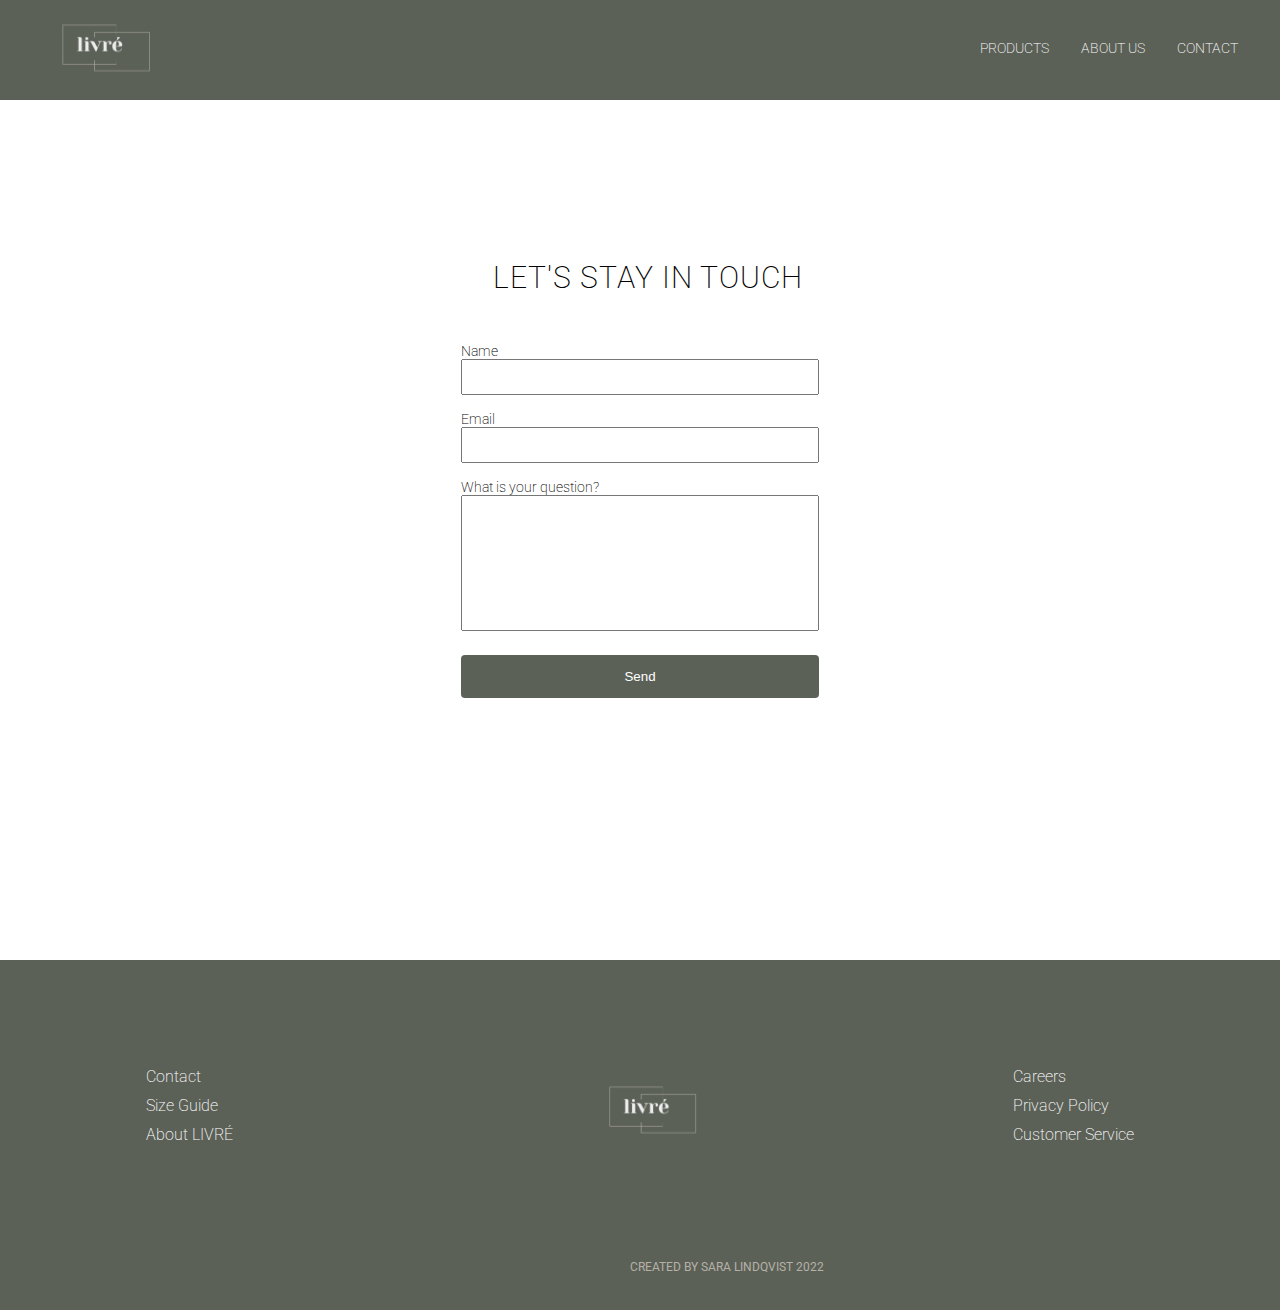
==== contact.html @ fe4cf936 "created productpage and contactpage, updated readme" ====
<!DOCTYPE html>
<html lang="en">
  <head>
    <meta charset="UTF-8" />
    <meta http-equiv="X-UA-Compatible" content="IE=edge" />
    <meta name="viewport" content="width=device-width, initial-scale=1.0" />
    <link
      href="https://fonts.googleapis.com/css2?family=Playfair+Display:wght@400;500;700&family=Roboto:wght@300;400;500;700&display=swap"
      rel="stylesheet"
    />
    <link
      href="https://fonts.googleapis.com/css2?family=Yeseva+One&display=swap"
      rel="stylesheet"
    />
    <link rel="icon" type="image/png" href="assets/favicon.png" />
    <link rel="stylesheet" href="stylesheets/products.css" />
    <link rel="stylesheet" href="stylesheets/style.css" />
    <link rel="stylesheet" href="stylesheets/contact.css" />
    <title>Livré</title>
  </head>
  <body>
    <header>
      <div class="header">
        <a href="/index.html"><img class="logo" src="assets/logo.png" /></a>
        <ul class="header-nav">
          <li><a href="/products.html">Products</a></li>
          <li><a href="/about.html">About Us</a></li>
          <li><a href="/contact.html">Contact</a></li>
        </ul>
      </div>
    </header>
    <main>
      <div class="product-text">LET'S STAY IN TOUCH</div>
      <div class="contact-form">
        <form action="/action_page.php">
          <label for="fname">Name</label><br />
          <input type="text" id="name" name="name" /><br /><br />
          <label for="lname">Email</label><br />
          <input type="text" id="email" name="email" /><br /><br />
          <label for="lname">What is your question?</label><br />
          <input type="text" id="question" name="question" /><br /><br />
          <input type="button" id="submit" value="Send" />
        </form>
      </div>
    </main>
    <footer>
      <div class="footer-box">
        <div class="menu">
          <li><a href="/contact.html">Contact</a></li>
          <li><a>Size Guide</a></li>
          <li><a>About LIVRÉ</a></li>
        </div>
        <div class="logo">
          <img class="logo" src="assets/logo.png" />
        </div>
        <div class="contact">
          <li><a>Careers</a></li>
          <li><a>Privacy Policy</a></li>
          <li><a>Customer Service</a></li>
        </div>
      </div>
      <div class="creator">Created By Sara Lindqvist 2022</div>
    </footer>
  </body>
</html>
---- stylesheets/products.css ----
.products {
  display: flex;
  flex-direction: column;
  margin-bottom: 5rem;
}

.product-text {
  font-family: "Roboto", sans-serif;
  font-weight: 200;
  letter-spacing: 1px;
  font-size: 30px;
  text-align: center;
  margin-top: 5rem;
  margin-left: 1rem;
}

.product-box {
  display: flex;
  margin-top: 6rem;
  margin-bottom: 6rem;
}

.product-box-shirt {
  display: flex;
  margin-bottom: 6rem;
}

.cap {
  height: 350px;
  width: 360px;
  padding: 2rem;
}

.black-shirt {
  height: 350px;
  padding: 2rem;
}

.tote-bag {
  height: 345px;
  padding: 2rem;
}
.white-shirt {
  height: 350px;
  padding: 2rem;
}

p {
  font-family: "Roboto", sans-serif;
  font-weight: 200;
  color: black;
  font-size: 14px;
  text-align: center;
}
---- stylesheets/style.css ----
body {
  margin: 0;
  height: 100%;
}

.header {
  padding: 10px;
  display: flex;
  align-items: center;
  background: #5c6158;
  height: 80px;
  gap: 6rem;
  display: flex;
  justify-content: space-between;
}

.header-nav {
  height: 20px;
  gap: 2rem;
  margin-right: 2rem;
  display: flex;
  flex-direction: row;
  justify-content: space-between;
  font-family: "Roboto", sans-serif;
  font-weight: 200;
  color: white;
  font-size: 14px;
  text-decoration: none;
  text-transform: uppercase;
  list-style-type: none;
}

a:link,
a:visited {
  color: white;
  text-align: center;
  text-decoration: none;
  display: inline-block;
}

a:hover {
  color: #b5b1a7;
}

.logo {
  height: 80px;
  margin-left: 2rem;
}

.main {
  width: 1433px;
  height: 1000px;
  position: relative;
  display: flex;
  align-items: center;
  justify-content: center;
}

.mainpicture {
  width: 1433px;
  height: 1000px;
  position: absolute;
}

.h1 {
  font-family: "Playfair Display", sans-serif;
  font-weight: 100;
  font-size: 25px;
  color: #171717;
  position: absolute;
  align-items: center;
  justify-content: center;
}

.top-box {
  display: flex;
  justify-content: space-around;
  width: 100%;
  height: 475px;
  position: relative;
  display: flex;
  align-items: center;
  justify-content: center;
}

.box-pictures {
  width: 717px;
}

.products {
  width: 100%;
  position: relative;
  display: flex;
  align-items: center;
  justify-content: center;
}

.sustainability {
  width: 100%;
  position: relative;
  display: flex;
  align-items: center;
  justify-content: center;
}

.materials {
  width: 100%;
  position: relative;
  display: flex;
  align-items: center;
  justify-content: center;
}

.explore {
  width: 100%;
  position: relative;
  display: flex;
  align-items: center;
  justify-content: center;
}

h2 {
  font-family: "Roboto", sans-serif;
  font-weight: 400;
  font-size: 14px;
  padding: 1rem;
  width: 150px;
  display: flex;
  align-items: center;
  justify-content: center;
  position: absolute;
  background: white;
  color: black;
  text-decoration: none;
  text-transform: uppercase;
  list-style-type: none;
}

h2:hover {
  background: #b5b1a7;
  color: white;
  cursor: pointer;
}

.bottom-box {
  display: flex;
  justify-content: space-around;
  width: 100%;
  height: 475px;
}

footer {
  background: #5c6158;
  height: 350px;
}

.creator {
  justify-content: center;
  margin-left: 630px;
  font-family: "Roboto", sans-serif;
  color: #b5b1a7;
  font-size: 12px;
  text-transform: uppercase;
}

.footer-box {
  background: #5c6158;
  display: flex;
  justify-content: space-around;
  align-items: center;
  height: 300px;
}

.menu {
  font-family: "Roboto", sans-serif;
  font-weight: 200;
  color: white;
  font-size: 16px;
  text-decoration: none;
  list-style-type: none;
  cursor: pointer;
}
.contact {
  font-family: "Roboto", sans-serif;
  font-weight: 200;
  color: white;
  font-size: 16px;
  text-decoration: none;
  list-style-type: none;
  cursor: pointer;
}

li {
  padding-bottom: 10px;
}
---- stylesheets/contact.css ----
main {
  height: 700px;
}

.product-text {
  margin-top: 10rem;
}

.contact-form {
  margin-top: 3rem;
  display: flex;
  justify-content: center;
  font-family: "Roboto", sans-serif;
  font-weight: 200;
  color: black;
  font-size: 14px;
}

#name,
#email {
  width: 350px;
  height: 30px;
}

#question {
  width: 350px;
  height: 130px;
}

#submit {
  width: 100%;
  background-color: #5c6158;
  color: white;
  padding: 14px 20px;
  margin: 8px 0;
  border: none;
  border-radius: 4px;
  cursor: pointer;
}
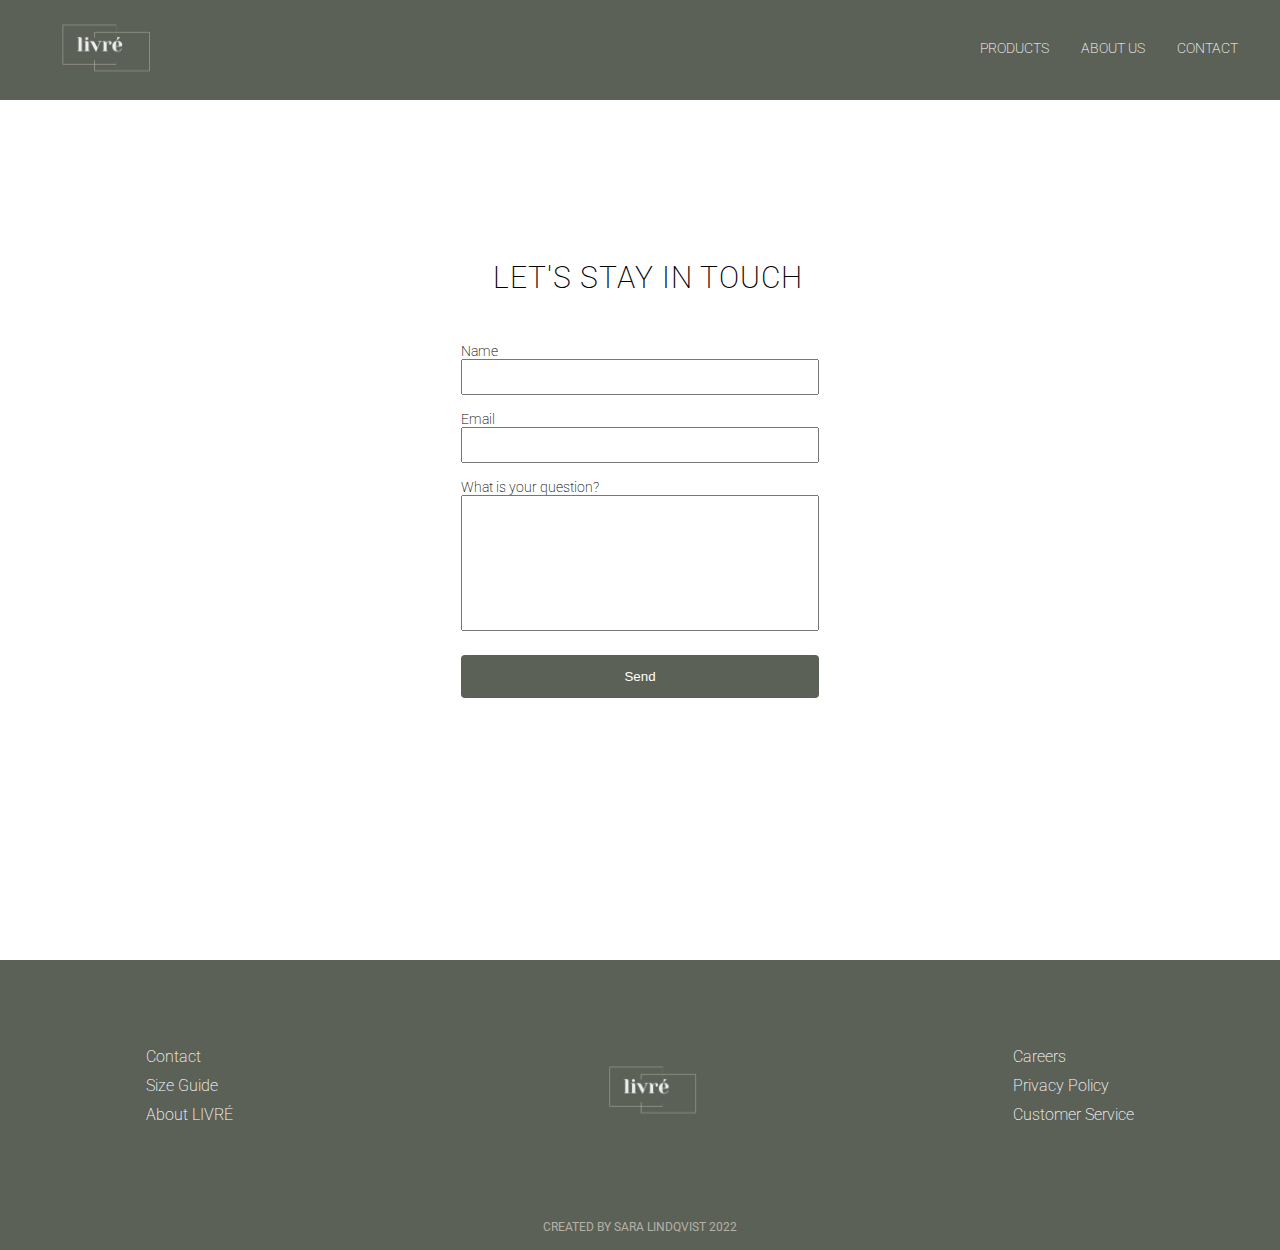
==== commit cc7aec08: "added media queries and imrpoved styling on all pages" ====
--- a/contact.html
+++ b/contact.html
@@ -24,7 +24,7 @@
         <a href="/index.html"><img class="logo" src="assets/logo.png" /></a>
         <ul class="header-nav">
           <li><a href="/products.html">Products</a></li>
-          <li><a href="/about.html">About Us</a></li>
+          <li><a href="/index.html">About Us</a></li>
           <li><a href="/contact.html">Contact</a></li>
         </ul>
       </div>
@@ -41,7 +41,6 @@
           <input type="text" id="question" name="question" /><br /><br />
           <input type="button" id="submit" value="Send" />
         </form>
-      </div>
     </main>
     <footer>
       <div class="footer-box">
--- a/stylesheets/style.css
+++ b/stylesheets/style.css
@@ -48,8 +48,8 @@
 }
 
 .main {
-  width: 1433px;
-  height: 1000px;
+  width: 100%;
+  height: 900px;
   position: relative;
   display: flex;
   align-items: center;
@@ -57,15 +57,15 @@
 }
 
 .mainpicture {
-  width: 1433px;
-  height: 1000px;
+  width: 100%;
+  height: 900px;
   position: absolute;
 }
 
 .h1 {
   font-family: "Playfair Display", sans-serif;
   font-weight: 100;
-  font-size: 25px;
+  font-size: 23px;
   color: #171717;
   position: absolute;
   align-items: center;
@@ -76,7 +76,7 @@
   display: flex;
   justify-content: space-around;
   width: 100%;
-  height: 475px;
+
   position: relative;
   display: flex;
   align-items: center;
@@ -84,7 +84,8 @@
 }
 
 .box-pictures {
-  width: 717px;
+  width: 100%;
+  height: 500px;
 }
 
 .products {
@@ -93,6 +94,15 @@
   display: flex;
   align-items: center;
   justify-content: center;
+}
+
+.products a {
+  color: black;
+}
+
+h2 a:hover {
+  color: white;
+  background: #b5b1a7;
 }
 
 .sustainability {
@@ -146,21 +156,21 @@
   display: flex;
   justify-content: space-around;
   width: 100%;
-  height: 475px;
 }
 
 footer {
   background: #5c6158;
-  height: 350px;
+  height: 260px;
 }
 
 .creator {
-  justify-content: center;
-  margin-left: 630px;
+  text-align: center;
   font-family: "Roboto", sans-serif;
   color: #b5b1a7;
   font-size: 12px;
   text-transform: uppercase;
+  background: #5c6158;
+  padding-bottom: 1rem;
 }
 
 .footer-box {
@@ -168,7 +178,7 @@
   display: flex;
   justify-content: space-around;
   align-items: center;
-  height: 300px;
+  height: 260px;
 }
 
 .menu {
@@ -193,3 +203,61 @@
 li {
   padding-bottom: 10px;
 }
+
+@media (max-width: 1220px) {
+  .header {
+    padding: 10px;
+    display: flex;
+    align-items: center;
+    background: #5c6158;
+    height: 80px;
+    gap: 6rem;
+    display: flex;
+    justify-content: space-between;
+  }
+
+  .main {
+    width: 100%;
+    height: 800px;
+  }
+
+  .mainpicture {
+    width: 100%;
+    height: 800px;
+    position: absolute;
+  }
+
+  .box-pictures {
+    width: 100%;
+    height: 400px;
+  }
+}
+
+@media (max-width: 1050px) {
+  .header {
+    padding: 10px;
+    display: flex;
+    align-items: center;
+    background: #5c6158;
+    height: 80px;
+    gap: 6rem;
+    display: flex;
+    justify-content: space-between;
+  }
+
+  .main {
+    width: 100%;
+    height: 700px;
+  }
+
+  .mainpicture {
+    width: 100%;
+    height: 700px;
+    position: absolute;
+  }
+
+  .box-pictures {
+    width: 100%;
+    height: 350px;
+  }
+}
